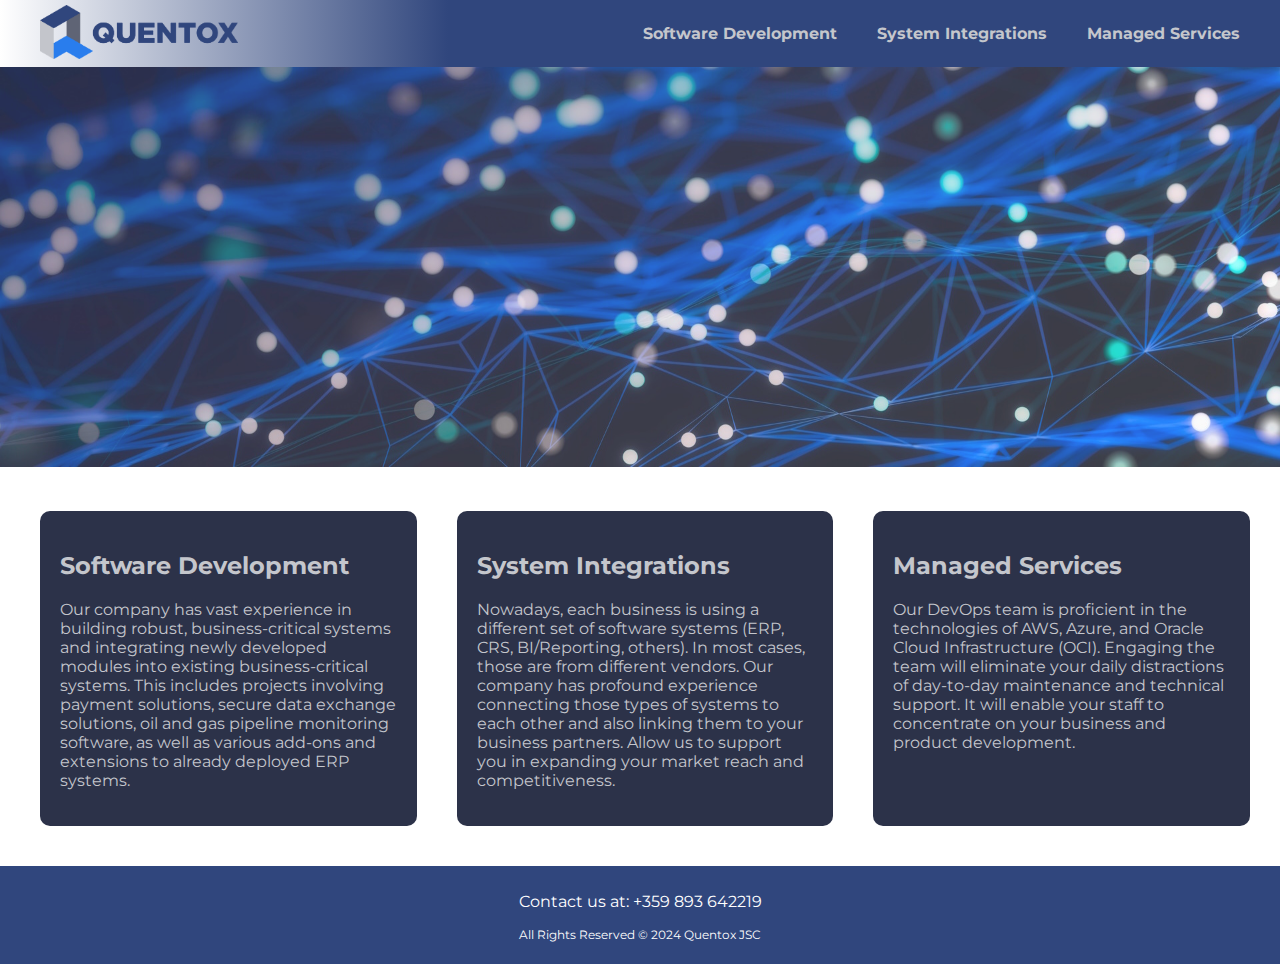
==== index.html @ aa4aa2b7 "Updated header" ====
<!DOCTYPE html>
<html lang="en">

<head>
    <meta charset="UTF-8">
    <meta name="viewport" content="width=device-width, initial-scale=1.0">
    <title>Quentox</title>
    <link rel="icon" href="favicon.png">
    <link href="https://fonts.googleapis.com/css2?family=Montserrat:wght@400;700&display=swap" rel="stylesheet">
    <script type="text/javascript">

        window.addEventListener("load", () => {
            let isMobile = window.innerWidth < 480;
            if (isMobile) {
                document.getElementById("content-panes").classList.add("content-panes-mobile");
                document.getElementById("software-development").classList.add("content-pane-mobile");
                document.getElementById("system-integrations").classList.add("content-pane-mobile");
                document.getElementById("managed-services").classList.add("content-pane-mobile");
                document.getElementById("navbar").classList.add("hide-navbar");
                document.getElementById("nav").classList.add("navbar-background-mobile");
                document.getElementById("logo").classList.add("navbar-mobile");
            } else {
                document.getElementById("nav").classList.add("navbar-background-dekstop");
                document.getElementById("content-panes").classList.add("content-panes-desktop");
                document.getElementById("logo").classList.add("navbar-desktop");
            }
        });

        function toggleFocus(element) {
            element.classList.toggle("focused");
            if (element.id != 'software-development') {
                document.getElementById('software-development').classList.remove("focused")
            }
            if (element.id != 'system-integrations') {
                document.getElementById('system-integrations').classList.remove("focused");
            }
            if (element.id != 'managed-services') {
                document.getElementById('managed-services').classList.remove("focused");
            }
        }

        function toggleSelection(element) {
            element.classList.toggle("link-selected");
            if (element.id != 'software-development-link') {
                document.getElementById('software-development-link').classList.remove("link-selected")
            }
            if (element.id != 'system-integrations-link') {
                document.getElementById('system-integrations-link').classList.remove("link-selected");
            }
            if (element.id != 'managed-services-link') {
                document.getElementById('managed-services-link').classList.remove("link-selected");
            }
        }

        function selectSection(sectionId) {
            toggleSelection(document.getElementById(sectionId + '-link'));
            var section = document.getElementById(sectionId);
            toggleFocus(section);

            if (section) {
                section.scrollIntoView({ behavior: "smooth" });
            }
        }
    </script>
    <style>
        .hide-navbar {
            display: none;
        }

        .navbar-mobile {
            text-align: center;
            width: 100%;
        }

        .navbar-desktop {
            padding-left: 40px;
        }

        body {
            margin: 0;
            font-family: 'Montserrat', sans-serif;
        }

        .navbar {
            position: fixed;
            width: 100%;
            height: 67px;
            top: 0;
            display: flex;
            justify-content: space-between;
            align-items: center;
            padding: 0;
            z-index: 1000;
        }

        .navbar-background-mobile {
            background-image: linear-gradient(to right, white, #30467D 260%);
        }

        .navbar-background-dekstop {
            background-image: linear-gradient(to right, white, #30467D 35%);
        }

        .logo img {
            height: 54px;
        }

        ul {
            list-style: none;
            display: flex;
            gap: 40px;
        }

        ul li {
            color: #C4C6CC;
            transition: color 0.3s ease;
        }

        ul li a {
            text-decoration: none;
            color: #C4C6CC;
            transition: color 0.3s ease;
            font-size: 16px;
            font-weight: bold;
            cursor: pointer;
        }

        ul li a:hover {
            color: #297DEE;
        }

        .link-selected {
            color: #297DEE;
        }

        .content-heading-image {
            display: flex;
            flex-direction: line;
            align-items: center;
            margin-top: 67px;
            opacity: 85%;
        }

        .content-panes-mobile {
            display: flex;
            flex-direction: column;
        }

        .content-panes-desktop {
            display: flex;
            flex-direction: line;
            align-items: stretch;
        }

        .content-pane {
            background-color: #2C3249;
            color: #C4C6CC;
            padding: 20px;
            border-radius: 10px;
            margin-bottom: 40px;
            margin-left: 40px;
            box-sizing: border-box;
            flex: 0 0 calc(33.33% - 50px);
        }

        .content-pane-mobile {
            margin-right: 40px;
        }

        .focused {
            box-shadow: 0 0 10px 5px #4d4d4d;
            transform: scale(1.1);
        }

        .section-image {
            width: 100%;
            margin-bottom: 40px;
        }

        .footer {
            background-color: #30467D;
            color: #C4C6CC;
            padding: 10px 0;
            bottom: 0;
            width: 100%;
            text-align: center;
        }

        .contact-info {
            font-size: 16px;
            color: #FFFFFF;
        }

        .contact-info a {
            color: #FFFFFF;
            text-decoration: none;
        }

        .rights-reserved {
            color: #FFFFFF;
            margin-top: 10px;
            font-size: 12px;
        }
    </style>
</head>

<body>

    <nav id="nav" class="navbar">
        <div id="logo" class="logo"><a href=""><img src="logo-quentox.png" /></a></div>
        <ul id="navbar">
            <li><a id="software-development-link" onclick="selectSection('software-development')">Software
                    Development</a></li>
            <li><a id="system-integrations-link" onclick="selectSection('system-integrations')">System Integrations</a>
            </li>
            <li style="padding-right: 40px;">
                <a id="managed-services-link" onclick="selectSection('managed-services')">Managed
                    Services</a>
            </li>
        </ul>
    </nav>

    <div class="content-heading-image">
        <section id="software" style="width: 100%;">
            <img src="heading-image.jpg" alt="Software Development Image" class="section-image">
        </section>
    </div>
    <div id="content-panes">

        <section id="software-development" class="content-pane">
            <h2>Software Development</h2>
            <p>Our company has vast experience in building robust, business-critical systems and integrating newly
                developed modules into existing business-critical systems. This includes projects involving payment
                solutions, secure data exchange solutions, oil and gas pipeline monitoring software, as well as various
                add-ons and extensions to already deployed ERP systems.</p>
        </section>

        <section id="system-integrations" class="content-pane">
            <h2>System Integrations</h2>
            <p>Nowadays, each business is using a different set of software systems (ERP, CRS, BI/Reporting, others). In
                most cases, those are from different vendors. Our company has profound experience connecting those types
                of systems to each other and also linking them to your business partners. Allow us to support you in
                expanding your market reach and competitiveness.</p>
        </section>

        <section id="managed-services" class="content-pane">
            <h2>Managed Services</h2>
            <p>Our DevOps team is proficient in the technologies of AWS, Azure, and Oracle Cloud Infrastructure (OCI).
                Engaging the team will eliminate your daily distractions of day-to-day maintenance and technical
                support. It will enable your staff to concentrate on your business and product development.</p>
        </section>

    </div>

    <footer>
        <div class="footer">
            <div class="contact-info">
                <p>Contact us at: +359 893 642219
                </p>
            </div>
            <div class="rights-reserved">
                <p>All Rights Reserved &copy; 2024 Quentox JSC</p>
            </div>
        </div>
    </footer>

</body>

</html>
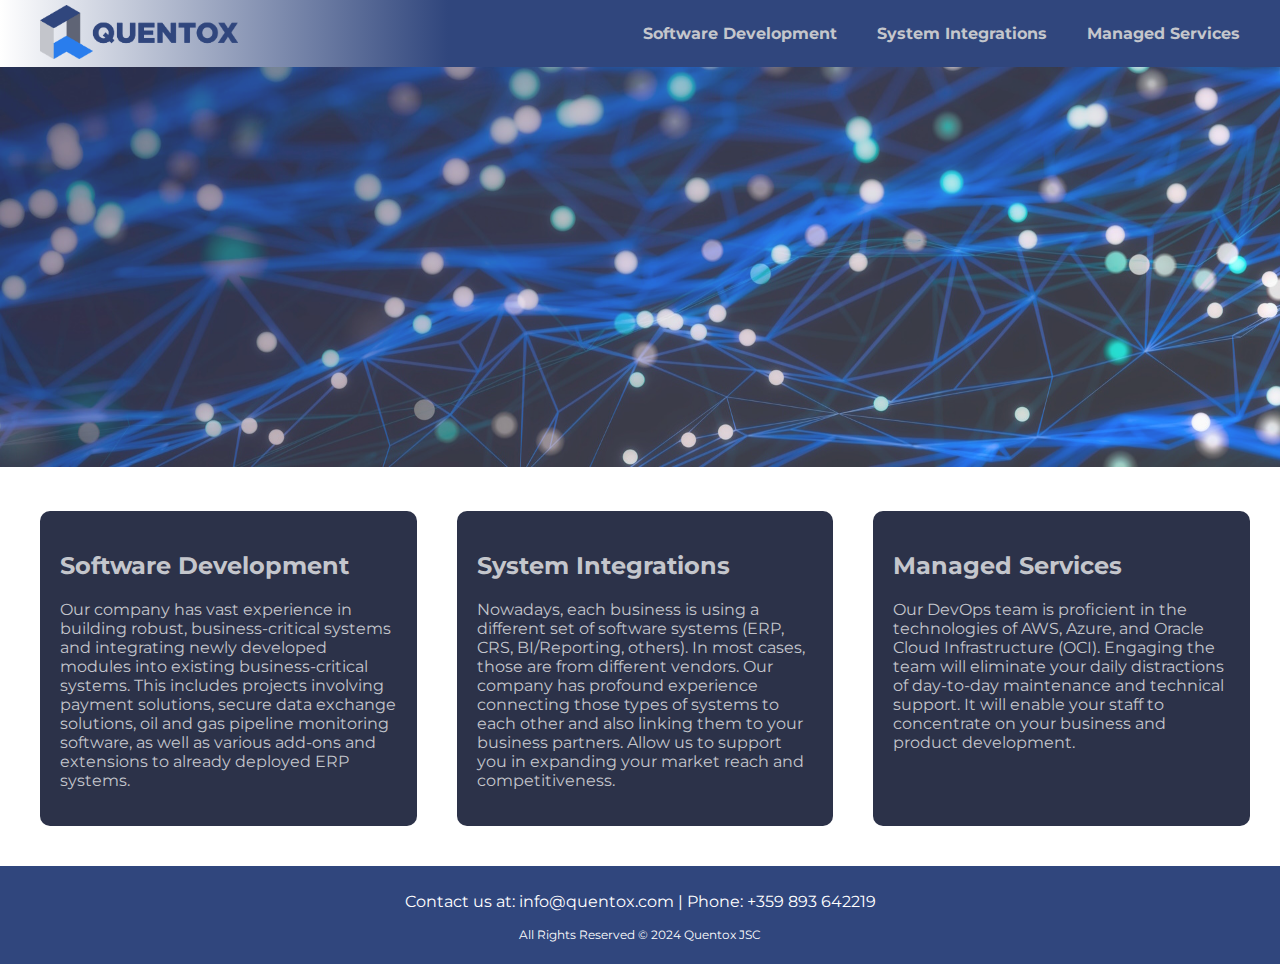
==== commit 696244ad: "Updated contact info." ====
--- a/index.html
+++ b/index.html
@@ -255,8 +255,7 @@
     <footer>
         <div class="footer">
             <div class="contact-info">
-                <p>Contact us at: +359 893 642219
-                </p>
+                <p>Contact us at: info@quentox.com | Phone: +359 893 642219</p>
             </div>
             <div class="rights-reserved">
                 <p>All Rights Reserved &copy; 2024 Quentox JSC</p>
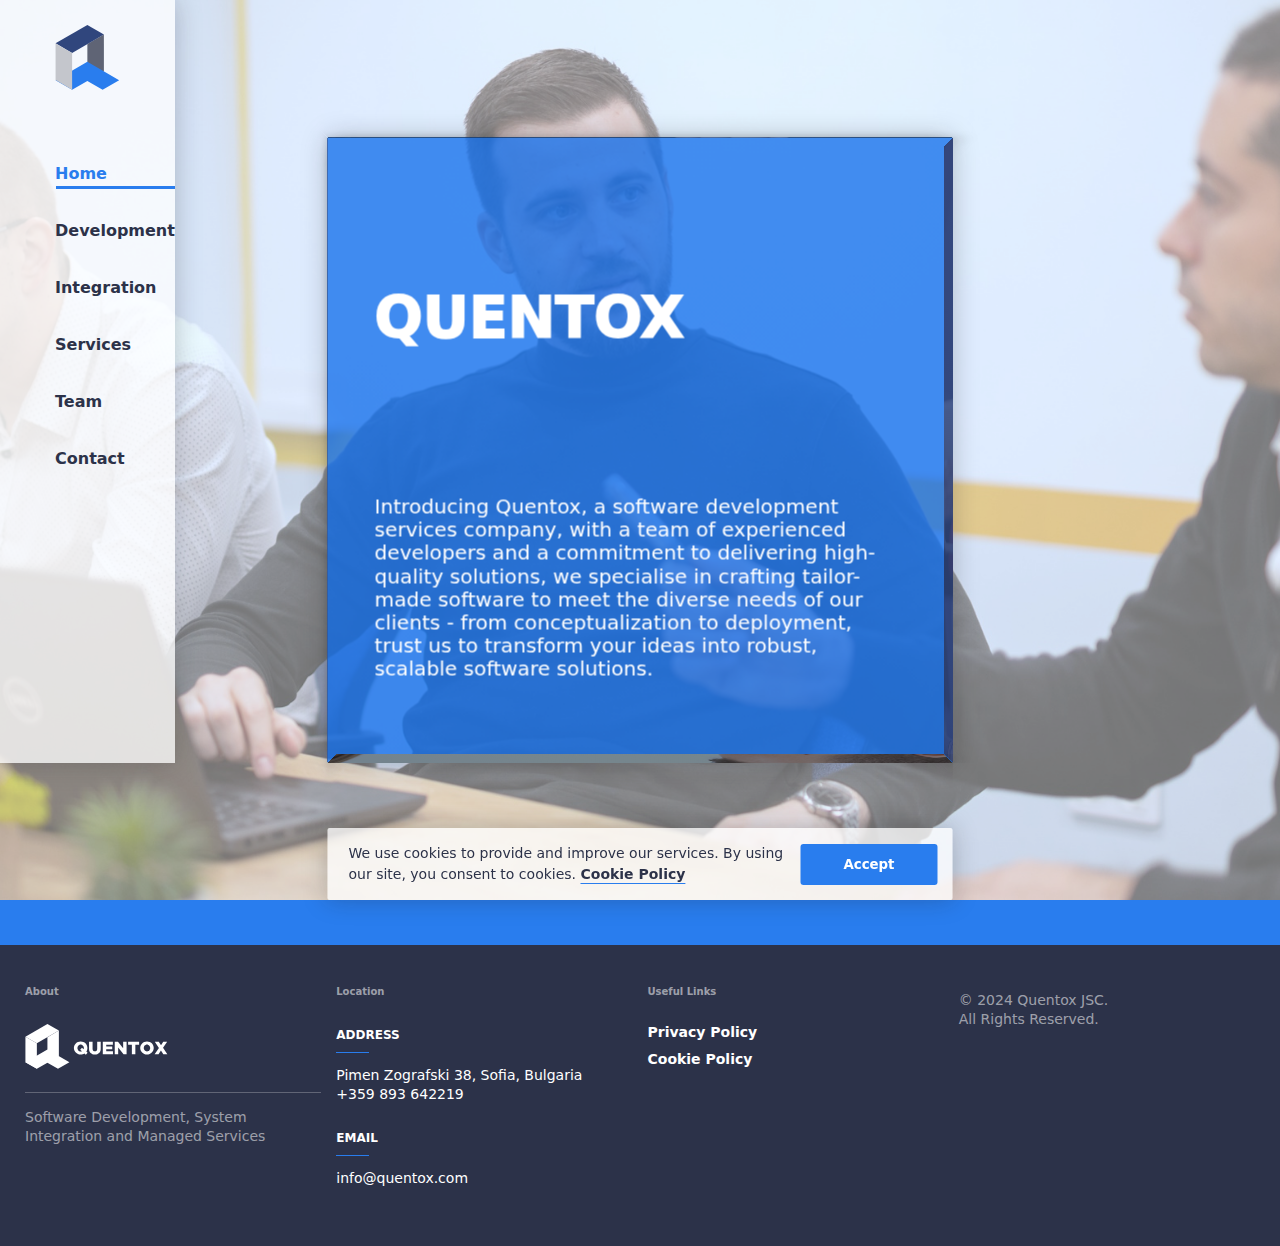
==== commit 3460bbad: "New version." ====
--- a/index.html
+++ b/index.html
@@ -2,267 +2,158 @@
 <html lang="en">
 
 <head>
-    <meta charset="UTF-8">
-    <meta name="viewport" content="width=device-width, initial-scale=1.0">
-    <title>Quentox</title>
-    <link rel="icon" href="favicon.png">
-    <link href="https://fonts.googleapis.com/css2?family=Montserrat:wght@400;700&display=swap" rel="stylesheet">
-    <script type="text/javascript">
-
-        window.addEventListener("load", () => {
-            let isMobile = window.innerWidth < 480;
-            if (isMobile) {
-                document.getElementById("content-panes").classList.add("content-panes-mobile");
-                document.getElementById("software-development").classList.add("content-pane-mobile");
-                document.getElementById("system-integrations").classList.add("content-pane-mobile");
-                document.getElementById("managed-services").classList.add("content-pane-mobile");
-                document.getElementById("navbar").classList.add("hide-navbar");
-                document.getElementById("nav").classList.add("navbar-background-mobile");
-                document.getElementById("logo").classList.add("navbar-mobile");
-            } else {
-                document.getElementById("nav").classList.add("navbar-background-dekstop");
-                document.getElementById("content-panes").classList.add("content-panes-desktop");
-                document.getElementById("logo").classList.add("navbar-desktop");
-            }
-        });
-
-        function toggleFocus(element) {
-            element.classList.toggle("focused");
-            if (element.id != 'software-development') {
-                document.getElementById('software-development').classList.remove("focused")
-            }
-            if (element.id != 'system-integrations') {
-                document.getElementById('system-integrations').classList.remove("focused");
-            }
-            if (element.id != 'managed-services') {
-                document.getElementById('managed-services').classList.remove("focused");
-            }
-        }
-
-        function toggleSelection(element) {
-            element.classList.toggle("link-selected");
-            if (element.id != 'software-development-link') {
-                document.getElementById('software-development-link').classList.remove("link-selected")
-            }
-            if (element.id != 'system-integrations-link') {
-                document.getElementById('system-integrations-link').classList.remove("link-selected");
-            }
-            if (element.id != 'managed-services-link') {
-                document.getElementById('managed-services-link').classList.remove("link-selected");
-            }
-        }
-
-        function selectSection(sectionId) {
-            toggleSelection(document.getElementById(sectionId + '-link'));
-            var section = document.getElementById(sectionId);
-            toggleFocus(section);
-
-            if (section) {
-                section.scrollIntoView({ behavior: "smooth" });
-            }
-        }
-    </script>
-    <style>
-        .hide-navbar {
-            display: none;
-        }
-
-        .navbar-mobile {
-            text-align: center;
-            width: 100%;
-        }
-
-        .navbar-desktop {
-            padding-left: 40px;
-        }
-
-        body {
-            margin: 0;
-            font-family: 'Montserrat', sans-serif;
-        }
-
-        .navbar {
-            position: fixed;
-            width: 100%;
-            height: 67px;
-            top: 0;
-            display: flex;
-            justify-content: space-between;
-            align-items: center;
-            padding: 0;
-            z-index: 1000;
-        }
-
-        .navbar-background-mobile {
-            background-image: linear-gradient(to right, white, #30467D 260%);
-        }
-
-        .navbar-background-dekstop {
-            background-image: linear-gradient(to right, white, #30467D 35%);
-        }
-
-        .logo img {
-            height: 54px;
-        }
-
-        ul {
-            list-style: none;
-            display: flex;
-            gap: 40px;
-        }
-
-        ul li {
-            color: #C4C6CC;
-            transition: color 0.3s ease;
-        }
-
-        ul li a {
-            text-decoration: none;
-            color: #C4C6CC;
-            transition: color 0.3s ease;
-            font-size: 16px;
-            font-weight: bold;
-            cursor: pointer;
-        }
-
-        ul li a:hover {
-            color: #297DEE;
-        }
-
-        .link-selected {
-            color: #297DEE;
-        }
-
-        .content-heading-image {
-            display: flex;
-            flex-direction: line;
-            align-items: center;
-            margin-top: 67px;
-            opacity: 85%;
-        }
-
-        .content-panes-mobile {
-            display: flex;
-            flex-direction: column;
-        }
-
-        .content-panes-desktop {
-            display: flex;
-            flex-direction: line;
-            align-items: stretch;
-        }
-
-        .content-pane {
-            background-color: #2C3249;
-            color: #C4C6CC;
-            padding: 20px;
-            border-radius: 10px;
-            margin-bottom: 40px;
-            margin-left: 40px;
-            box-sizing: border-box;
-            flex: 0 0 calc(33.33% - 50px);
-        }
-
-        .content-pane-mobile {
-            margin-right: 40px;
-        }
-
-        .focused {
-            box-shadow: 0 0 10px 5px #4d4d4d;
-            transform: scale(1.1);
-        }
-
-        .section-image {
-            width: 100%;
-            margin-bottom: 40px;
-        }
-
-        .footer {
-            background-color: #30467D;
-            color: #C4C6CC;
-            padding: 10px 0;
-            bottom: 0;
-            width: 100%;
-            text-align: center;
-        }
-
-        .contact-info {
-            font-size: 16px;
-            color: #FFFFFF;
-        }
-
-        .contact-info a {
-            color: #FFFFFF;
-            text-decoration: none;
-        }
-
-        .rights-reserved {
-            color: #FFFFFF;
-            margin-top: 10px;
-            font-size: 12px;
-        }
-    </style>
+    <meta charset="utf-8">
+    <title>Quentox - Software Development</title>
+    <meta name="description" content="Software Development, System Integration and Managed Services">
+    <meta name="viewport"
+        content="initial-scale=1, width=device-width, maximum-scale=5, minimum-scale=1, user-scalable=no">
+    <link rel="shortcut icon" type="image/x-icon" href="./favicon.png?">
+    <link rel="stylesheet" href="css/main.css">
+    <link rel="stylesheet" href="css/home.css">
+    <link rel="stylesheet" href="css/nav.css">
+    <link rel="stylesheet" href="css/footer.css">
 </head>
 
-<body>
-
-    <nav id="nav" class="navbar">
-        <div id="logo" class="logo"><a href=""><img src="logo-quentox.png" /></a></div>
-        <ul id="navbar">
-            <li><a id="software-development-link" onclick="selectSection('software-development')">Software
-                    Development</a></li>
-            <li><a id="system-integrations-link" onclick="selectSection('system-integrations')">System Integrations</a>
-            </li>
-            <li style="padding-right: 40px;">
-                <a id="managed-services-link" onclick="selectSection('managed-services')">Managed
-                    Services</a>
-            </li>
-        </ul>
-    </nav>
-
-    <div class="content-heading-image">
-        <section id="software" style="width: 100%;">
-            <img src="heading-image.jpg" alt="Software Development Image" class="section-image">
-        </section>
-    </div>
-    <div id="content-panes">
-
-        <section id="software-development" class="content-pane">
-            <h2>Software Development</h2>
-            <p>Our company has vast experience in building robust, business-critical systems and integrating newly
-                developed modules into existing business-critical systems. This includes projects involving payment
-                solutions, secure data exchange solutions, oil and gas pipeline monitoring software, as well as various
-                add-ons and extensions to already deployed ERP systems.</p>
-        </section>
-
-        <section id="system-integrations" class="content-pane">
-            <h2>System Integrations</h2>
-            <p>Nowadays, each business is using a different set of software systems (ERP, CRS, BI/Reporting, others). In
-                most cases, those are from different vendors. Our company has profound experience connecting those types
-                of systems to each other and also linking them to your business partners. Allow us to support you in
-                expanding your market reach and competitiveness.</p>
-        </section>
-
-        <section id="managed-services" class="content-pane">
-            <h2>Managed Services</h2>
-            <p>Our DevOps team is proficient in the technologies of AWS, Azure, and Oracle Cloud Infrastructure (OCI).
-                Engaging the team will eliminate your daily distractions of day-to-day maintenance and technical
-                support. It will enable your staff to concentrate on your business and product development.</p>
-        </section>
-
-    </div>
-
-    <footer>
-        <div class="footer">
-            <div class="contact-info">
-                <p>Contact us at: info@quentox.com | Phone: +359 893 642219</p>
-            </div>
-            <div class="rights-reserved">
-                <p>All Rights Reserved &copy; 2024 Quentox JSC</p>
+<body class="start">
+    <div class="pictures"></div>
+    <div class="home">
+        <div class="scene">
+            <div class="cube">
+                <div class="cube_face start">
+                    <h1>QUENTOX</h1>
+                    <p>Introducing Quentox, a software development services company, with a team of experienced
+                        developers and a commitment to delivering high-quality solutions, we specialise in crafting
+                        tailor-made software to meet the diverse needs of our clients - from conceptualization to
+                        deployment, trust us to transform your ideas into robust, scalable software solutions.</p>
+                </div>
+                <div class="cube_face sd">
+                    <h2>Software Development</h2>
+                    <p>Our company has vast experience building robust business-critical systems and also integrating
+                        newly developed modules into existing business-critical systems. That includes projects doing
+                        payment solutions, secure data exchange solutions, oil and gas pipeline monitoring software,
+                        various add-ons and extensions to already deployed ERP systems.</p>
+                </div>
+                <div class="cube_face si">
+                    <h2>System Integration</h2>
+                    <p>Nowadays each business is using different set of software systems (ERP, CRS, BI/Reporting,
+                        others). In most cases those are from different vendors. Our company has profound experience
+                        connecting those type of systems to each other and also connecting them to your business
+                        partners. Allow us to support you in expanding your market reach and competitiveness.</p>
+                </div>
+                <div class="cube_face ms">
+                    <h2>Managed Services</h2>
+                    <p>Our DevOps team is proficient with the technologies of AWS, Azure and Oracle Cloud Infrastructure
+                        (OCI). Engaging the team will remove your daily distractions of day-to-day maintenance and tech.
+                        support. It will allow your staff to focus on your business and product development.</p>
+                </div>
+                <div class="cube_face team">
+                    <h2>Our Team</h2>
+                    <p>Our elite team at Quentox comprises four seasoned professionals. Our team brings a wealth of
+                        expertise and
+                        experience to every project. Together, we collaborate seamlessly to deliver top-tier software
+                        solutions that exceed client expectations.</p>
+                </div>
+                <div class="cube_face contact">
+                    <h2>Contact Us</h2>
+                    <div>
+                        <p>Address: Pimen Zografski 38, Sofia, Bulgaria</p>
+                        <p>Phone: +359 893 642219</p>
+                        <p>Email: info@quentox.com</p>
+                    </div>
+                </div>
             </div>
         </div>
-    </footer>
-
+    </div>
+    <div class="nav-cube">
+        <a id="logo" href="#"><img src="images/logo.svg" width="65" height="65" alt="Logo" /></a>
+        <div class="questions">
+            <div id="link_01" class="question start">Home</div>
+            <div id="link_02" class="question sd">Development</div>
+            <div id="link_03" class="question si">Integration</div>
+            <div id="link_04" class="question ms">Services</div>
+            <div id="link_05" class="question team">Team</div>
+            <div id="link_06" class="question contact">Contact</div>
+        </div>
+        <div id="toggle">
+            <div id="nav-icon">
+                <span></span>
+                <span></span>
+                <span></span>
+                <span></span>
+            </div>
+        </div>
+    </div>
+    <div style="display: none;" class="nav">
+        <div class="menu">
+            <div class="social">
+                <a href="" target="_blank"><img src="images/social/facebook.svg" height="17" alt="Facebook" /></a>
+                <a href="" target="_blank"><img src="images/social/linkedin.svg" height="17" alt="LinkedIn" /></a>
+            </div>
+        </div>
+    </div>
+    <div class="footer">
+        <div class="container">
+            <div class="content">
+                <div class="main">
+                    <h5><b>About</b></h5>
+                    <a href="#"><img src="images/logo_bw.svg" width="143" height="45" alt="Logo" /></a>
+                    <hr />
+                    <p class="fade">Software Development, System Integration and Managed Services</p>
+                </div>
+                <div class="locations">
+                    <h5><b>Location</b></h5>
+                    <h6>Address</h6>
+                    <p>Pimen Zografski 38, Sofia, Bulgaria<br />+359 893 642219</p>
+                    <h6>Email</h6>
+                    <p>info@quentox.com</p>
+                </div>
+                <div>
+                    <h5><b>Useful Links</b></h5>
+                    <a href="legal/privacy.html" target="_blank">Privacy Policy</a>
+                    <a href="legal/cookies.html" target="_blank">Cookie Policy</a>
+                </div>
+                <div class="social">
+                    <!-- <a href="" target="_blank"><img src="images/social/facebook.svg" height="21" alt="Facebook" /></a>
+                <a href="" target="_blank"><img src="images/social/linkedin.svg" height="23" alt="LinkedIn" /></a>
+                <hr /> -->
+                    <p class="fade">&copy; 2024 Quentox JSC.<br />All Rights Reserved.</p>
+                </div>
+            </div>
+        </div>
+    </div>
+    <div id="cookieModal">
+        <p>We use cookies to provide and improve our services. By using our site, you consent to cookies. <a
+                href="legal/cookies.html" target="_blank">Cookie Policy</a></p>
+        <button id="cookieClose">Accept</button>
+    </div>
+    <script>
+        function clearBody() { document.body.removeAttribute("class"); }
+        document.querySelector(".question.start").addEventListener('click', function () {
+            clearBody();
+            document.body.classList.add('start');
+        }, false);
+        document.querySelector(".question.sd").addEventListener('click', function () {
+            clearBody();
+            document.body.classList.add('sd');
+        }, false);
+        document.querySelector(".question.si").addEventListener('click', function () {
+            clearBody();
+            document.body.classList.add('si');
+        }, false);
+        document.querySelector(".question.ms").addEventListener('click', function () {
+            clearBody();
+            document.body.classList.add('ms');
+        }, false);
+        document.querySelector(".question.team").addEventListener('click', function () {
+            clearBody();
+            document.body.classList.add('team');
+        }, false);
+        document.querySelector(".question.contact").addEventListener('click', function () {
+            clearBody();
+            document.body.classList.add('contact');
+        }, false);
+    </script>
+    <script src="js/custom.js"></script>
 </body>
 
 </html>--- a/css/main.css
+++ b/css/main.css
@@ -0,0 +1,163 @@
+:root {
+    --light-bg: #ffffff;
+    --dark-bg: #DDDDDD;
+    --main-color: #2C3249; /* 29,29,29 */
+    --blue-color: #30467D; /* 191,210,215 */
+    --red-color: #297DEE; /* 228,29,47 */
+    --purple-color: #30467D; /* 108,46,111 */
+    --footer-color: #2C3249;
+
+    --font: system-ui, -apple-system, BlinkMacSystemFont, 'Segoe UI', Roboto, Oxygen, Ubuntu, Cantarell, 'Open Sans', 'Helvetica Neue', sans-serif;
+    --app-width: calc(100% - 50px);
+    --app-max-width: 1355px;
+
+    --center-it: 0 auto;
+    --gradient: linear-gradient(82.97deg, #297DEE 14.04%, #297DEE 88.56%);
+    --shadow: 0 0 25px rgba(29, 29, 29, .25);
+
+    --cube-size: calc(100vh - 275px);
+    --cube-size-half: calc(var(--cube-size) / 2);
+    --cube-size-double: calc(var(--cube-size) * 2);
+}
+input:-webkit-autofill,
+input:-webkit-autofill:hover, 
+input:-webkit-autofill:focus {
+    box-shadow: 0 0 0px 1000px #ffffff inset !important;
+    -webkit-box-shadow: 0 0 0px 1000px #ffffff inset !important;
+    transition: background-color 5000s ease-in-out 0s;
+    filter: none;
+}
+* {
+    box-sizing: border-box;
+    margin: 0;
+    padding: 0;
+    position: relative;
+    outline: none;
+    border: none;
+}
+html, body {
+    width: 100%;
+    height: 100%;
+    -webkit-tap-highlight-color: transparent;
+    -webkit-touch-callout: none;
+}
+body {
+    font-family: var(--font);
+    color: var(--main-color);
+    background: var(--light-bg);
+    overflow-x: hidden;
+}
+a {
+    color: var(--main-color);
+    font-weight: 600;
+    text-underline-position: under;
+    text-decoration-color: var(--red-color);
+}
+button, input[type=submit] {
+    font-family: var(--font);
+    padding: 13px 43px;
+    background: var(--gradient);
+    color: white;
+    cursor: pointer;
+    font-weight: bold;
+    border-radius: 3px;
+}
+h1 {
+    font-size: 7.5vw;
+    line-height: 8vw;
+    font-weight: 900;
+    color: white;
+}
+    h1 b {
+        color: var(--red-color);
+        font-weight: 900;
+    }
+h2 {
+    font-size: 39px;
+    line-height: 41px;
+    font-weight: 900;
+    text-align: center;
+}
+h3 {
+    font-size: 19px;
+    line-height: 25px;
+    font-weight: normal;
+}
+h4 {
+    font-size: 17px;
+    line-height: 21px;
+    font-weight: bold;
+}
+h5 {
+    font-size: 10px;
+    color: rgba(255, 255, 255, .55);
+    line-height: 23px;
+    margin-bottom: 21px;
+}
+h6 {
+    font-size: 12px;
+    line-height: 23px;
+    text-transform: uppercase;
+}
+p {
+    font-size: 14px;
+    line-height: 21px;
+    margin-top: 11px;
+}
+ol, ul {
+    list-style-position: inside;
+    margin-bottom: 7px;
+}
+li {
+    font-size: 14px;
+    line-height: 21px;
+    margin-top: 21px;
+}
+hr {
+    height: 1px;
+    background: rgba(255, 255, 255, .25);
+    margin: 19px 0 15px 0;
+}
+.container {
+    width: var(--app-width);
+    max-width: var(--app-max-width);
+    height: 100%;
+    margin: var(--center-it);
+}
+.content {
+    padding: 75px 0 45px 0;
+    display: grid;
+    gap: 15px;
+}
+#cookieModal {
+    display: grid;
+    grid-template-columns: 1fr auto;
+    gap: 15px;
+    align-items: center;
+    bottom: 0;
+    background: rgba(255,255,255,.75);
+    position: fixed;
+    left: 50%;
+    transform: translate(-50%);
+    z-index: 9999999;
+    border-radius: 2px;
+    padding: 15px;
+    padding-left: 21px;
+    box-shadow: var(--shadow);
+    width: var(--app-width);
+    max-width: var(--cube-size);
+}
+    #cookieModal p {
+        margin: 0;
+        font-weight: 400;
+    }
+@media screen and (max-width: 100vh) {
+    :root {
+        --cube-size: calc(100vw - 50px);
+    }
+}
+@media only screen and (max-width: 625px) {
+    #cookieModal {
+        grid-template-columns: 1fr;
+    }
+}--- a/css/home.css
+++ b/css/home.css
@@ -0,0 +1,325 @@
+.pictures {
+    position: absolute;
+    width: 100%;
+    height: 100vh;
+    background-size: auto 100vh;
+    background-position: center;
+    background-repeat: no-repeat;
+    opacity: .55;
+    transition: 500ms;
+}
+
+body.start .pictures {
+    background-image: url(../images/home.jpg);
+    background-position: center;
+    background-repeat: no-repeat;
+    background-size: cover;
+}
+
+body.sd .pictures {
+    background-image: url(../images/development.jpg);
+    background-position: center;
+    background-repeat: no-repeat;
+    background-size: cover;
+}
+
+body.si .pictures {
+    background-image: url(../images/integration.jpg);
+    background-position: center;
+    background-repeat: no-repeat;
+    background-size: cover;
+}
+
+body.ms .pictures {
+    background-image: url(../images/services.jpg);
+    background-position: center;
+    background-repeat: no-repeat;
+    background-size: cover;
+}
+
+body.team .pictures {
+    background-image: url(../images/team.jpg);
+    background-position: center;
+    background-repeat: no-repeat;
+    background-size: cover;
+}
+
+body.contact .pictures {
+    background-image: url(../images/contact.jpg);
+    background-position: center;
+    background-repeat: no-repeat;
+    background-size: cover;
+}
+
+.home {
+    width: 100%;
+    height: 100vh;
+}
+
+.scene {
+    width: var(--cube-size);
+    height: var(--cube-size);
+    perspective: var(--cube-size-double);
+    position: absolute;
+    top: 50%;
+    left: 50%;
+    transform: translate(-50%, -50%);
+}
+
+.cube {
+    width: var(--cube-size);
+    height: var(--cube-size);
+    position: relative;
+    transform-style: preserve-3d;
+    transform: translateZ(calc(var(--cube-size-half) * -1));
+    transition: transform 750ms;
+}
+
+body.start .cube {
+    transform: translateZ(calc(var(--cube-size-half)*-1)) rotateY(0deg);
+}
+
+body.sd .cube {
+    transform: translateZ(calc(var(--cube-size-half)*-1)) rotateY(-90.1deg);
+}
+
+body.si .cube {
+    transform: translateZ(calc(var(--cube-size-half)*-1)) rotateY(-180deg);
+}
+
+body.ms .cube {
+    transform: translateZ(calc(var(--cube-size-half)*-1)) rotateY(90.1deg);
+}
+
+body.team .cube {
+    transform: translateZ(calc(var(--cube-size-half)*-1)) rotateX(-90.1deg);
+}
+
+body.contact .cube {
+    transform: translateZ(calc(var(--cube-size-half)*-1)) rotateX(90.1deg);
+}
+
+.cube_face {
+    position: absolute;
+    width: var(--cube-size);
+    height: var(--cube-size);
+    color: white;
+    padding: 47px;
+    display: grid;
+    grid-template-rows: 1fr 1fr;
+    align-items: center;
+    box-shadow: var(--shadow);
+}
+
+.cube_face h1 {
+    font-weight: 1000;
+    font-size: calc(var(--cube-size) / 11);
+    line-height: calc(var(--cube-size) / 10);
+    text-align: left;
+}
+
+.cube_face h2 {
+    font-weight: 1000;
+    font-size: calc(var(--cube-size) / 11);
+    line-height: calc(var(--cube-size) / 10);
+    text-align: left;
+}
+
+.cube_face p {
+    font-size: calc(var(--cube-size) / 31);
+    line-height: calc(var(--cube-size) / 27);
+    font-weight: 300;
+}
+
+.cube_face.start {
+    background: linear-gradient(rgba(41, 125, 238, .85) 100%, rgba(41, 125, 238, .85) 100%), url(../images/home.jpg);
+    background-size: auto 100vh;
+    background-position: center;
+    background-repeat: no-repeat;
+    transform: rotateY(0deg) translateZ(var(--cube-size-half));
+}
+
+.cube_face.sd {
+    background: linear-gradient(rgba(48, 70, 125, .85) 100%, rgba(48, 70, 125, .85) 100%), url(../images/development.jpg);
+    background-size: auto 100vh;
+    background-position: center;
+    background-repeat: no-repeat;
+    transform: rotateY(90.1deg) translateZ(var(--cube-size-half));
+}
+
+.cube_face.si {
+    background: linear-gradient(rgba(41, 125, 238, .85) 100%, rgba(41, 125, 238, .85) 100%), url(../images/integration.jpg);
+    background-size: auto 100vh;
+    background-position: center;
+    background-repeat: no-repeat;
+    transform: rotateY(180deg) translateZ(var(--cube-size-half));
+}
+
+.cube_face.ms {
+    background: linear-gradient(rgba(48, 70, 125, .85) 100%, rgba(48, 70, 125, .85) 100%), url(../images/services.jpg);
+    background-size: auto 100vh;
+    background-position: center;
+    background-repeat: no-repeat;
+    transform: rotateY(-90.1deg) translateZ(var(--cube-size-half));
+}
+
+.cube_face.team {
+    background: linear-gradient(rgba(29, 29, 29, .50) 100%, rgba(29, 29, 29, .50) 100%), url(../images/team.jpg);
+    background-size: auto 100vh;
+    background-position: center;
+    background-repeat: no-repeat;
+    transform: rotateX(90.1deg) translateZ(var(--cube-size-half));
+}
+
+.cube_face.contact {
+    background: linear-gradient(rgba(29, 29, 29, .50) 100%, rgba(29, 29, 29, .50) 100%), url(../images/contact.jpg);
+    background-size: auto 100vh;
+    background-position: center;
+    background-repeat: no-repeat;
+    transform: rotateX(-90.1deg) translateZ(var(--cube-size-half));
+}
+
+.nav-cube {
+    position: absolute;
+    top: 0;
+    left: 0;
+    width: 175px;
+    height: calc(100vh - ((100vh - var(--cube-size)) / 2));
+    background: rgba(255, 255, 255, .75);
+    box-shadow: var(--shadow);
+    display: grid;
+    grid-template-rows: 145px 1fr auto;
+}
+
+.nav-cube a {
+    justify-self: center;
+    align-self: start;
+    margin-top: 25px;
+}
+
+.nav-cube .openings {
+    font-size: 13px;
+    text-align: center;
+}
+
+.nav-cube .openings a {
+    text-decoration: none;
+    font-weight: bold;
+    line-height: 70px;
+}
+
+.questions .question {
+    font-size: 16px;
+    line-height: 57px;
+    font-weight: 600;
+    padding-left: 55px;
+    cursor: pointer;
+    transition: 250ms;
+}
+
+.questions .question::before {
+    content: "";
+    position: absolute;
+    bottom: 13px;
+    right: 0;
+    height: 3px;
+    width: 119px;
+    background: transparent;
+    transition: 500ms;
+}
+
+.questions .question:hover {
+    color: var(--purple-color);
+}
+
+.questions .question:hover::before {
+    background: var(--purple-color);
+}
+
+body.start .questions .question.start,
+body.sd .questions .question.sd,
+body.si .questions .question.si,
+body.ms .questions .question.ms,
+body.team .questions .question.team,
+body.contact .questions .question.contact {
+    color: var(--red-color);
+}
+
+body.start .questions .question.start::before,
+body.sd .questions .question.sd::before,
+body.si .questions .question.si::before,
+body.ms .questions .question.ms::before,
+body.team .questions .question.team::before,
+body.contact .questions .question.contact::before {
+    background: var(--red-color);
+}
+
+.nav {
+    position: absolute;
+    top: calc(100vh - ((100vh - var(--cube-size)) / 2));
+    right: 0;
+    height: calc((100vh - var(--cube-size) - ((100vh - var(--cube-size)) / 2)) / 2);
+    width: calc(100% - var(--cube-size) - (100% - var(--cube-size)) / 2);
+    background: rgba(255, 255, 255, .75);
+    box-shadow: var(--shadow);
+}
+
+@media screen and (max-width: 100vh) {
+    .cube {
+        transition-delay: 350ms;
+    }
+
+    .nav-cube {
+        height: 115px;
+        width: 100%;
+        grid-template-rows: 1fr;
+        grid-template-columns: 115px 1fr;
+    }
+}
+
+@media only screen and (max-width: 500px) {
+    .cube_face {
+        padding: 20px;
+    }
+
+    .cube_face p {
+        font-size: 14px;
+        line-height: 17px;
+    }
+
+    .nav-cube {
+        height: 85px;
+        grid-template-columns: 85px 1fr;
+    }
+
+    .nav-cube a {
+        margin-top: 15px;
+    }
+
+    .nav-cube img {
+        width: 45px;
+        height: 45px;
+    }
+}
+
+@media only screen and (max-width: 350px) {
+    .cube_face {
+        padding: 20px;
+    }
+
+    .cube_face p {
+        font-size: 10px;
+        line-height: 12px;
+    }
+
+    .cube_face h1,
+    .cube_face h2,
+    .cube_face h2.big {
+        font-size: 19px;
+        line-height: 19px;
+    }
+
+    .nav-cube {
+        grid-template-columns: 75px 1fr;
+    }
+}--- a/css/nav.css
+++ b/css/nav.css
@@ -0,0 +1,115 @@
+.nav {
+    top: 0;
+    width: unset;
+    display: flex;
+    align-items: center;
+    padding: 0 35px;
+    justify-content: end;
+    z-index: 99;
+}
+    .nav .menu {
+        display: flex;
+        gap: 27px;
+        font-size: 15px;
+    }
+    .nav .menu a {
+        font-weight: bold;
+        text-decoration: none;
+    }
+    .nav .menu a:hover,
+    .nav .menu .active {
+        color: var(--red-color);
+    }
+    .nav .social {
+        display: flex;
+        gap: 9px;
+        justify-content: center;
+    }
+/* animated menu icon */
+#toggle {
+    cursor: pointer;
+    display: none;
+    z-index: 998;
+    position: absolute;
+    right: 25px;
+    top: 50%;
+    transform: translateY(-50%);
+}
+#nav-icon {
+    width: 24px;
+    height: 16px;
+    position: relative;
+    -webkit-transform: rotate(0deg);
+    -moz-transform: rotate(0deg);
+    -o-transform: rotate(0deg);
+    transform: rotate(0deg);
+    cursor: pointer;
+}
+#nav-icon span {
+    display: block;
+    position: absolute;
+    height: 3px;
+    width: 100%;
+    background: var(--main-color);
+    border-radius: 2px;
+    opacity: 1;
+    left: 0;
+    -webkit-transform: rotate(0deg);
+    -moz-transform: rotate(0deg);
+    -o-transform: rotate(0deg);
+    transform: rotate(0deg);
+    transition: 350ms;
+}
+#nav-icon span:nth-child(1) { top: 0px; }
+#nav-icon span:nth-child(2),#nav-icon span:nth-child(3) { top: 6px; }
+#nav-icon span:nth-child(4) { top: 12px; }
+#nav-icon.open span:nth-child(1) { top: 18px; width: 0%; left: 50%; }
+#nav-icon.open span:nth-child(2) {
+    -webkit-transform: rotate(45deg);
+    -moz-transform: rotate(45deg);
+    -o-transform: rotate(45deg);
+    transform: rotate(45deg);
+}
+#nav-icon.open span:nth-child(3) {
+    -webkit-transform: rotate(-45deg);
+    -moz-transform: rotate(-45deg);
+    -o-transform: rotate(-45deg);
+    transform: rotate(-45deg);
+}
+#nav-icon.open span:nth-child(4) { top: 18px; width: 0%; left: 50%; }
+#nav-icon.open span {
+    background: var(--main-color);
+}
+@media screen and (max-width: 100vh) {
+    #toggle {
+        display: block;
+    }
+    .nav {
+        display: none;
+    }
+    .questions {
+        position: absolute;
+        width: 100vw;
+        height: 100vh;
+        background: white;
+        top: -100vh;
+        transition: 250ms;
+        visibility: hidden;
+        justify-content: center;
+    }
+    .questions.show {
+        top: 0;
+        visibility: visible;
+        padding: 5rem 0;
+        transition: 350ms;
+    }
+    .questions.show .question {
+        padding-left: 0;
+        text-align: center;
+        font-size: 2rem;
+        line-height: 5rem;
+    }
+    .questions.show .question::before {
+        content: none;
+    }
+}--- a/css/footer.css
+++ b/css/footer.css
@@ -0,0 +1,54 @@
+.footer {
+    background: var(--footer-color);
+    border-top: 45px solid var(--red-color);
+    color: white;
+}
+    .footer .content {
+        grid-template-columns: repeat(4, 1fr);
+        align-items: flex-start;
+        padding: 35px 0 35px 0;
+    }
+    .footer img {
+        filter: saturate(1) brightness(0) invert(1);
+    }
+    .footer p {
+        font-size: 14px;
+        line-height: 19px;
+    }
+    .footer p.fade {
+        color: rgba(255, 255, 255, .55);
+    }
+    .footer a:not(.social a):not(.main a) {
+        color: white;
+        font-size: 14px;
+        font-weight: 600;
+        float: left;
+        clear: both;
+        padding-bottom: 11px;
+        text-decoration-color: transparent;
+    }
+    .footer .locations p {
+        margin: 19px 0 23px 0;
+    }
+    .footer h6::before {
+        content: "";
+        position: absolute;
+        background: var(--red-color);
+        width: 33px;
+        height: 1px;
+        left: 0;
+        bottom: -6px;
+    }
+@media only screen and (max-width: 900px) {
+    .footer .content {
+        grid-template-columns: repeat(2, 1fr);
+    }
+}
+@media only screen and (max-width: 500px) {
+    .footer .content {
+        grid-template-columns: 1fr;
+    }
+    .footer h5 {
+        margin-bottom: 11px;
+    }
+}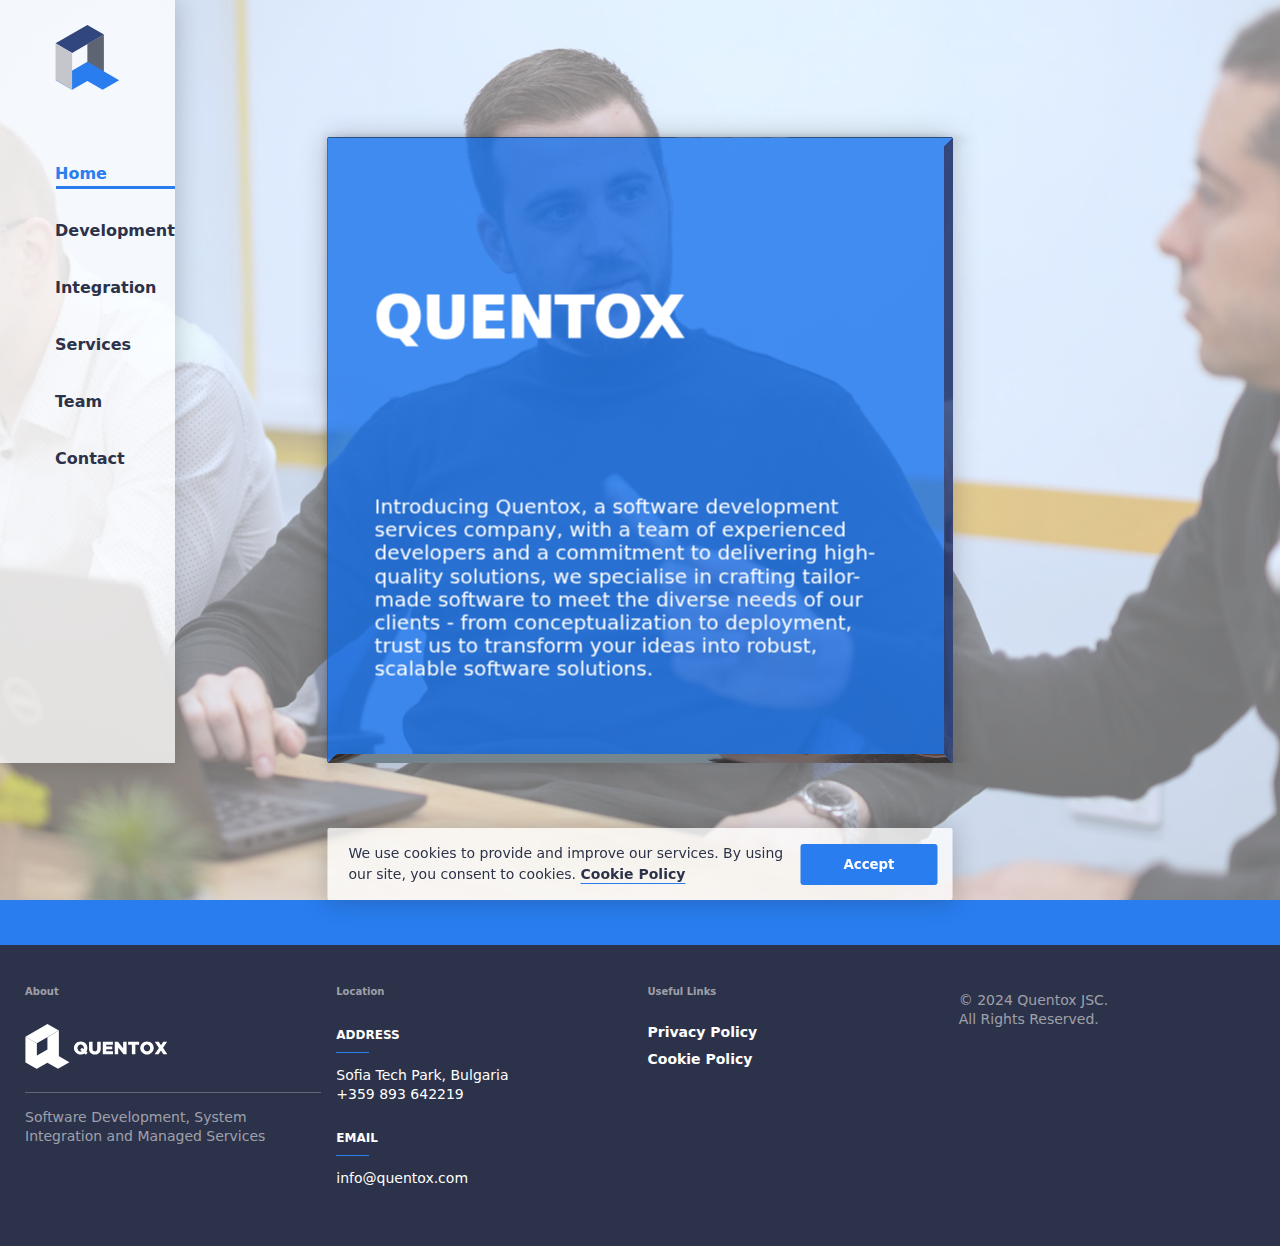
==== commit 871f210c: "Updated address." ====
--- a/index.html
+++ b/index.html
@@ -56,7 +56,7 @@
                 <div class="cube_face contact">
                     <h2>Contact Us</h2>
                     <div>
-                        <p>Address: Pimen Zografski 38, Sofia, Bulgaria</p>
+                        <p>Address: Sofia Tech Park, Bulgaria</p>
                         <p>Phone: +359 893 642219</p>
                         <p>Email: info@quentox.com</p>
                     </div>
@@ -65,7 +65,7 @@
         </div>
     </div>
     <div class="nav-cube">
-        <a id="logo" href="#"><img src="images/logo.svg" width="65" height="65" alt="Logo" /></a>
+        <a id="logo"><img src="images/logo.svg" width="65" height="65" alt="Logo" /></a>
         <div class="questions">
             <div id="link_01" class="question start">Home</div>
             <div id="link_02" class="question sd">Development</div>
@@ -103,7 +103,7 @@
                 <div class="locations">
                     <h5><b>Location</b></h5>
                     <h6>Address</h6>
-                    <p>Pimen Zografski 38, Sofia, Bulgaria<br />+359 893 642219</p>
+                    <p>Sofia Tech Park, Bulgaria<br />+359 893 642219</p>
                     <h6>Email</h6>
                     <p>info@quentox.com</p>
                 </div>
@@ -126,33 +126,6 @@
                 href="legal/cookies.html" target="_blank">Cookie Policy</a></p>
         <button id="cookieClose">Accept</button>
     </div>
-    <script>
-        function clearBody() { document.body.removeAttribute("class"); }
-        document.querySelector(".question.start").addEventListener('click', function () {
-            clearBody();
-            document.body.classList.add('start');
-        }, false);
-        document.querySelector(".question.sd").addEventListener('click', function () {
-            clearBody();
-            document.body.classList.add('sd');
-        }, false);
-        document.querySelector(".question.si").addEventListener('click', function () {
-            clearBody();
-            document.body.classList.add('si');
-        }, false);
-        document.querySelector(".question.ms").addEventListener('click', function () {
-            clearBody();
-            document.body.classList.add('ms');
-        }, false);
-        document.querySelector(".question.team").addEventListener('click', function () {
-            clearBody();
-            document.body.classList.add('team');
-        }, false);
-        document.querySelector(".question.contact").addEventListener('click', function () {
-            clearBody();
-            document.body.classList.add('contact');
-        }, false);
-    </script>
     <script src="js/custom.js"></script>
 </body>
 
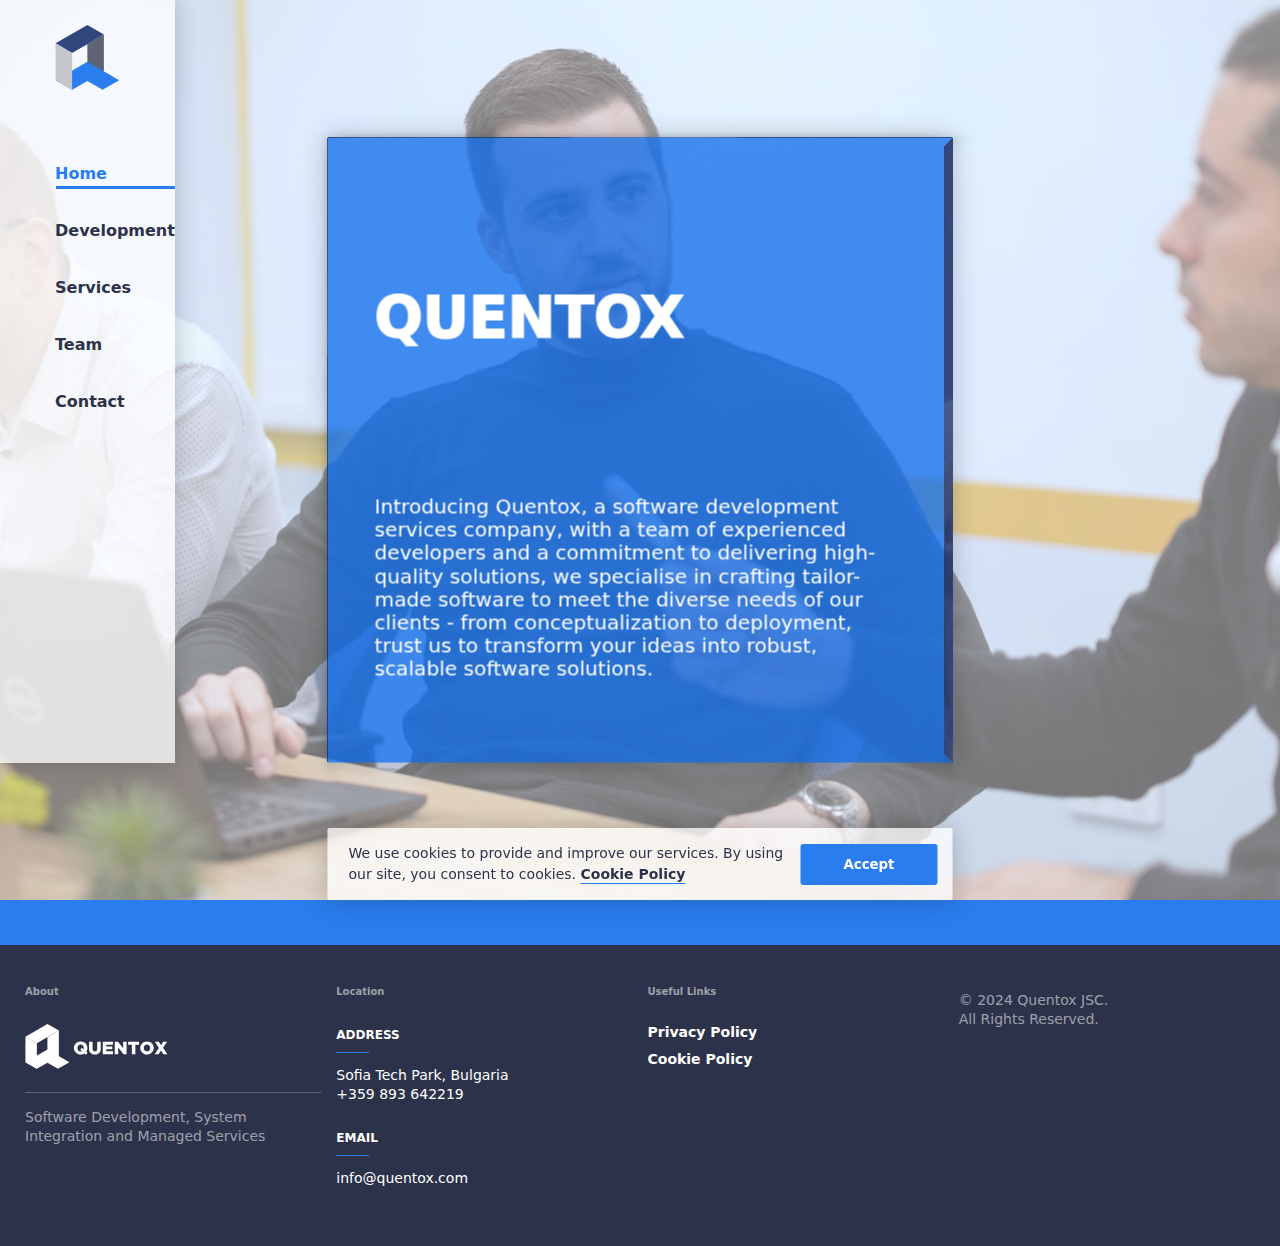
==== commit 9505fbf4: "remove integration tab" ====
--- a/index.html
+++ b/index.html
@@ -33,13 +33,6 @@
                         payment solutions, secure data exchange solutions, oil and gas pipeline monitoring software,
                         various add-ons and extensions to already deployed ERP systems.</p>
                 </div>
-                <div class="cube_face si">
-                    <h2>System Integration</h2>
-                    <p>Nowadays each business is using different set of software systems (ERP, CRS, BI/Reporting,
-                        others). In most cases those are from different vendors. Our company has profound experience
-                        connecting those type of systems to each other and also connecting them to your business
-                        partners. Allow us to support you in expanding your market reach and competitiveness.</p>
-                </div>
                 <div class="cube_face ms">
                     <h2>Managed Services</h2>
                     <p>Our DevOps team is proficient with the technologies of AWS, Azure and Oracle Cloud Infrastructure
@@ -69,10 +62,9 @@
         <div class="questions">
             <div id="link_01" class="question start">Home</div>
             <div id="link_02" class="question sd">Development</div>
-            <div id="link_03" class="question si">Integration</div>
-            <div id="link_04" class="question ms">Services</div>
-            <div id="link_05" class="question team">Team</div>
-            <div id="link_06" class="question contact">Contact</div>
+            <div id="link_03" class="question ms">Services</div>
+            <div id="link_04" class="question team">Team</div>
+            <div id="link_05" class="question contact">Contact</div>
         </div>
         <div id="toggle">
             <div id="nav-icon">
--- a/css/home.css
+++ b/css/home.css
@@ -83,20 +83,16 @@
     transform: translateZ(calc(var(--cube-size-half)*-1)) rotateY(-90.1deg);
 }
 
-body.si .cube {
+body.ms .cube {
     transform: translateZ(calc(var(--cube-size-half)*-1)) rotateY(-180deg);
 }
 
-body.ms .cube {
+body.team .cube {
     transform: translateZ(calc(var(--cube-size-half)*-1)) rotateY(90.1deg);
 }
 
-body.team .cube {
+body.contact .cube {
     transform: translateZ(calc(var(--cube-size-half)*-1)) rotateX(-90.1deg);
-}
-
-body.contact .cube {
-    transform: translateZ(calc(var(--cube-size-half)*-1)) rotateX(90.1deg);
 }
 
 .cube_face {
@@ -147,20 +143,12 @@
     transform: rotateY(90.1deg) translateZ(var(--cube-size-half));
 }
 
-.cube_face.si {
-    background: linear-gradient(rgba(41, 125, 238, .85) 100%, rgba(41, 125, 238, .85) 100%), url(../images/integration.jpg);
-    background-size: auto 100vh;
-    background-position: center;
-    background-repeat: no-repeat;
-    transform: rotateY(180deg) translateZ(var(--cube-size-half));
-}
-
 .cube_face.ms {
     background: linear-gradient(rgba(48, 70, 125, .85) 100%, rgba(48, 70, 125, .85) 100%), url(../images/services.jpg);
     background-size: auto 100vh;
     background-position: center;
     background-repeat: no-repeat;
-    transform: rotateY(-90.1deg) translateZ(var(--cube-size-half));
+    transform: rotateY(180deg) translateZ(var(--cube-size-half));
 }
 
 .cube_face.team {
@@ -168,7 +156,7 @@
     background-size: auto 100vh;
     background-position: center;
     background-repeat: no-repeat;
-    transform: rotateX(90.1deg) translateZ(var(--cube-size-half));
+    transform: rotateY(-90.1deg) translateZ(var(--cube-size-half));
 }
 
 .cube_face.contact {
@@ -176,7 +164,7 @@
     background-size: auto 100vh;
     background-position: center;
     background-repeat: no-repeat;
-    transform: rotateX(-90.1deg) translateZ(var(--cube-size-half));
+    transform: rotateX(90.1deg) translateZ(var(--cube-size-half));
 }
 
 .nav-cube {
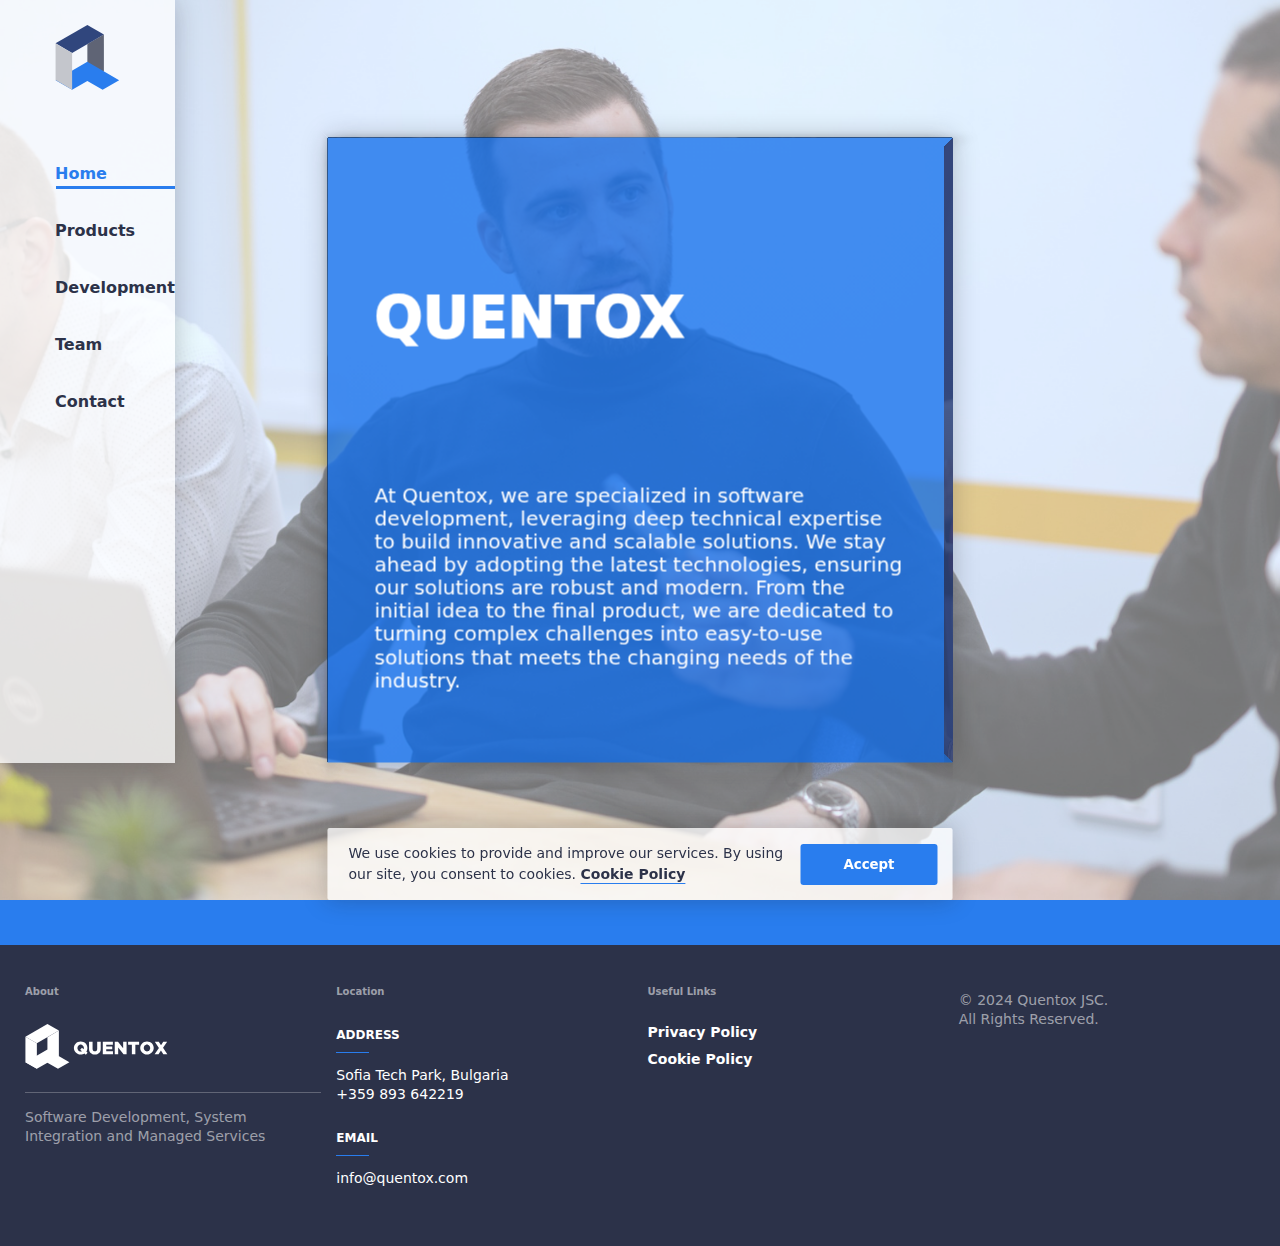
==== commit 66af50b5: "change pages content" ====
--- a/index.html
+++ b/index.html
@@ -21,30 +21,21 @@
             <div class="cube">
                 <div class="cube_face start">
                     <h1>QUENTOX</h1>
-                    <p>Introducing Quentox, a software development services company, with a team of experienced
-                        developers and a commitment to delivering high-quality solutions, we specialise in crafting
-                        tailor-made software to meet the diverse needs of our clients - from conceptualization to
-                        deployment, trust us to transform your ideas into robust, scalable software solutions.</p>
+                    <p>At Quentox, we are specialized in software development, leveraging deep technical expertise to build innovative and scalable solutions. We stay ahead by adopting the latest technologies, ensuring our solutions are robust and modern. From the initial idea to the final product, we are dedicated to turning complex challenges into easy-to-use solutions that meets the changing needs of the industry.</p>
+                </div>
+                <div class="cube_face products">
+                    <h2>Products</h2>
+                    <p>AutoDiag is an innovative platform designed for the automotive sector, targeted primarily to car owners, automotive repair shops and dealerships. Our platform interfaces with vehicle systems through a specialized device connected to the OBD2 port. Utilizing advanced machine learning models, it analyzes data from these systems to detect deviations from the expected optimal operation. Given that fundamental functionality the platform enables many additional features to the end users like predictive maintenance or potential issues identification by correlating diagnostic data to historical data or data from other vehicles.<br />
+                    <br />
+                    The platform is still in development. For more information contact us at info@quentox.com.</p>
                 </div>
                 <div class="cube_face sd">
                     <h2>Software Development</h2>
-                    <p>Our company has vast experience building robust business-critical systems and also integrating
-                        newly developed modules into existing business-critical systems. That includes projects doing
-                        payment solutions, secure data exchange solutions, oil and gas pipeline monitoring software,
-                        various add-ons and extensions to already deployed ERP systems.</p>
-                </div>
-                <div class="cube_face ms">
-                    <h2>Managed Services</h2>
-                    <p>Our DevOps team is proficient with the technologies of AWS, Azure and Oracle Cloud Infrastructure
-                        (OCI). Engaging the team will remove your daily distractions of day-to-day maintenance and tech.
-                        support. It will allow your staff to focus on your business and product development.</p>
+                    <p>Our company has vast experience building robust business-critical systems and also integrating newly developed modules into existing business-critical systems. That includes projects doing payment solutions, secure data exchange solutions, oil and gas pipeline monitoring software, various add-ons and extensions to already deployed ERP systems.</p>
                 </div>
                 <div class="cube_face team">
                     <h2>Our Team</h2>
-                    <p>Our elite team at Quentox comprises four seasoned professionals. Our team brings a wealth of
-                        expertise and
-                        experience to every project. Together, we collaborate seamlessly to deliver top-tier software
-                        solutions that exceed client expectations.</p>
+                    <p>At Quentox, our founders are a close-knit team of four experienced professionals who have worked together for over a decade. Each member brings a unique blend of management and technical skills, creating a dynamic synergy. Our diverse backgrounds and extensive experience empower us to develop innovative software solutions that push the boundaries of technology.</p>
                 </div>
                 <div class="cube_face contact">
                     <h2>Contact Us</h2>
@@ -61,8 +52,8 @@
         <a id="logo"><img src="images/logo.svg" width="65" height="65" alt="Logo" /></a>
         <div class="questions">
             <div id="link_01" class="question start">Home</div>
-            <div id="link_02" class="question sd">Development</div>
-            <div id="link_03" class="question ms">Services</div>
+            <div id="link_02" class="question products">Products</div>
+            <div id="link_03" class="question sd">Development</div>
             <div id="link_04" class="question team">Team</div>
             <div id="link_05" class="question contact">Contact</div>
         </div>
--- a/css/home.css
+++ b/css/home.css
@@ -16,7 +16,7 @@
     background-size: cover;
 }
 
-body.sd .pictures {
+body.products .pictures {
     background-image: url(../images/development.jpg);
     background-position: center;
     background-repeat: no-repeat;
@@ -30,7 +30,7 @@
     background-size: cover;
 }
 
-body.ms .pictures {
+body.sd .pictures {
     background-image: url(../images/services.jpg);
     background-position: center;
     background-repeat: no-repeat;
@@ -79,11 +79,11 @@
     transform: translateZ(calc(var(--cube-size-half)*-1)) rotateY(0deg);
 }
 
+body.products .cube {
+    transform: translateZ(calc(var(--cube-size-half)*-1)) rotateY(-90.1deg);
+}
+
 body.sd .cube {
-    transform: translateZ(calc(var(--cube-size-half)*-1)) rotateY(-90.1deg);
-}
-
-body.ms .cube {
     transform: translateZ(calc(var(--cube-size-half)*-1)) rotateY(-180deg);
 }
 
@@ -135,15 +135,15 @@
     transform: rotateY(0deg) translateZ(var(--cube-size-half));
 }
 
+.cube_face.products {
+    background: linear-gradient(rgba(48, 70, 125, .85) 100%, rgba(48, 70, 125, .85) 100%), url(../images/development.jpg);
+    background-size: auto 100vh;
+    background-position: center;
+    background-repeat: no-repeat;
+    transform: rotateY(90.1deg) translateZ(var(--cube-size-half));
+}
+
 .cube_face.sd {
-    background: linear-gradient(rgba(48, 70, 125, .85) 100%, rgba(48, 70, 125, .85) 100%), url(../images/development.jpg);
-    background-size: auto 100vh;
-    background-position: center;
-    background-repeat: no-repeat;
-    transform: rotateY(90.1deg) translateZ(var(--cube-size-half));
-}
-
-.cube_face.ms {
     background: linear-gradient(rgba(48, 70, 125, .85) 100%, rgba(48, 70, 125, .85) 100%), url(../images/services.jpg);
     background-size: auto 100vh;
     background-position: center;
@@ -225,18 +225,18 @@
 }
 
 body.start .questions .question.start,
+body.products .questions .question.products,
+body.si .questions .question.si,
 body.sd .questions .question.sd,
-body.si .questions .question.si,
-body.ms .questions .question.ms,
 body.team .questions .question.team,
 body.contact .questions .question.contact {
     color: var(--red-color);
 }
 
 body.start .questions .question.start::before,
+body.products .questions .question.products::before,
+body.si .questions .question.si::before,
 body.sd .questions .question.sd::before,
-body.si .questions .question.si::before,
-body.ms .questions .question.ms::before,
 body.team .questions .question.team::before,
 body.contact .questions .question.contact::before {
     background: var(--red-color);
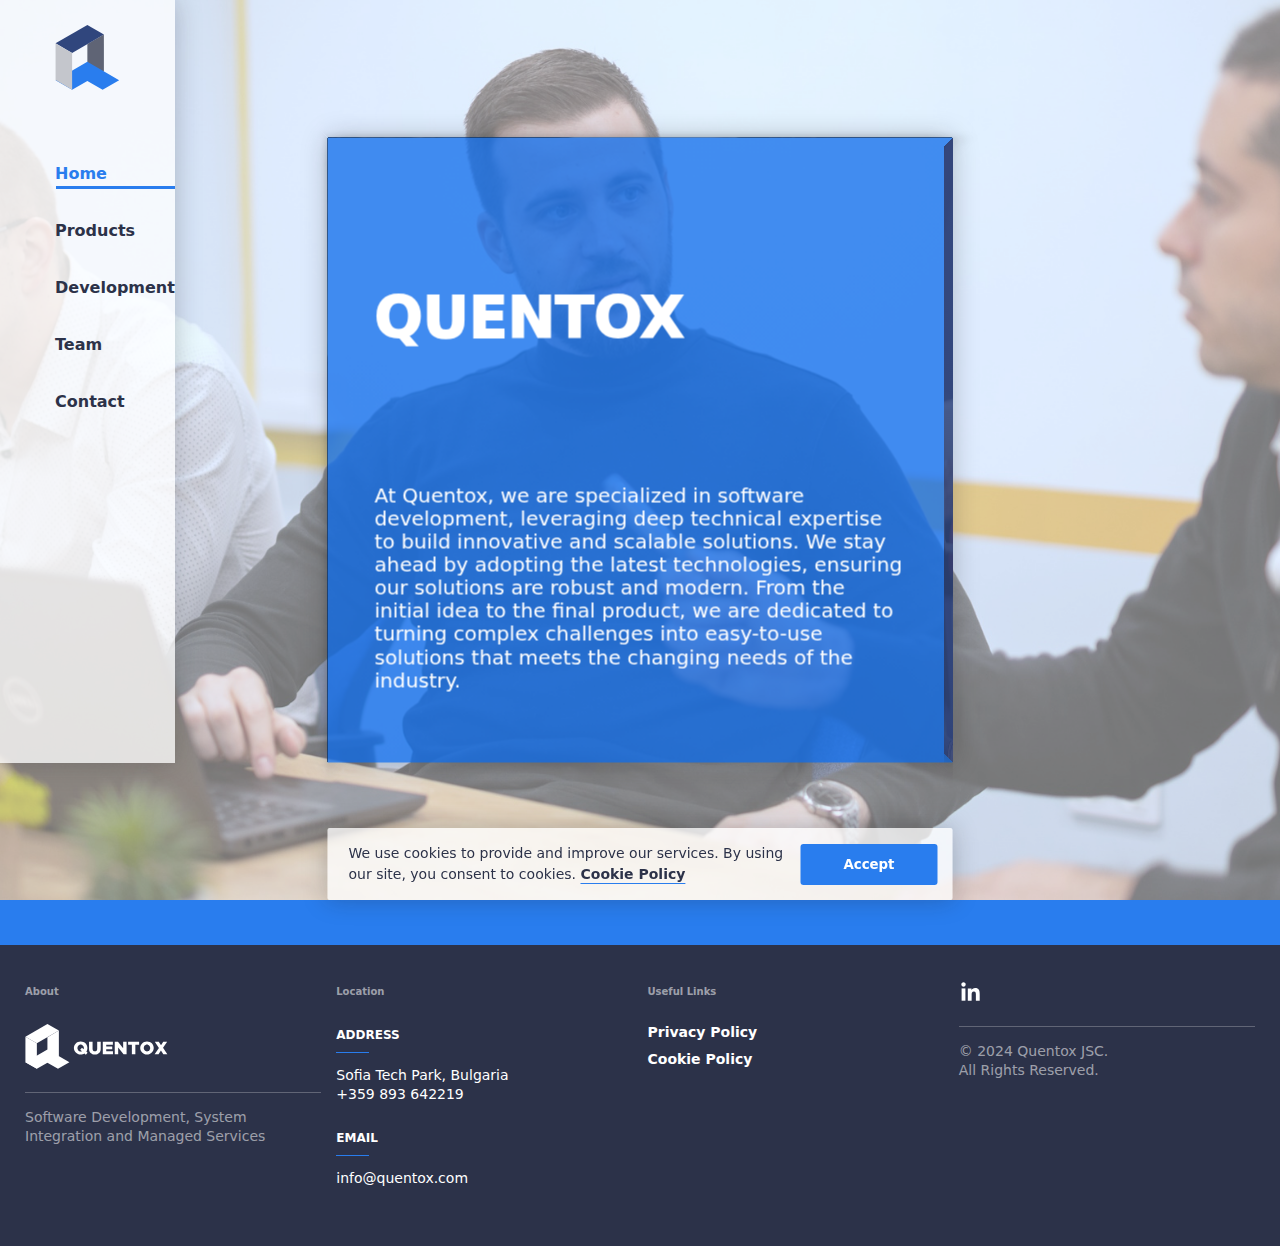
==== commit 414b6e66: "Enable Linkedin link in the footer" ====
--- a/index.html
+++ b/index.html
@@ -1,115 +1,204 @@
 <!DOCTYPE html>
 <html lang="en">
-
-<head>
-    <meta charset="utf-8">
+  <head>
+    <meta charset="utf-8" />
     <title>Quentox - Software Development</title>
-    <meta name="description" content="Software Development, System Integration and Managed Services">
-    <meta name="viewport"
-        content="initial-scale=1, width=device-width, maximum-scale=5, minimum-scale=1, user-scalable=no">
-    <link rel="shortcut icon" type="image/x-icon" href="./favicon.png?">
-    <link rel="stylesheet" href="css/main.css">
-    <link rel="stylesheet" href="css/home.css">
-    <link rel="stylesheet" href="css/nav.css">
-    <link rel="stylesheet" href="css/footer.css">
-</head>
-
-<body class="start">
+    <meta
+      name="description"
+      content="Software Development, System Integration and Managed Services"
+    />
+    <meta
+      name="viewport"
+      content="initial-scale=1, width=device-width, maximum-scale=5, minimum-scale=1, user-scalable=no"
+    />
+    <link rel="shortcut icon" type="image/x-icon" href="./favicon.png?" />
+    <link rel="stylesheet" href="css/main.css" />
+    <link rel="stylesheet" href="css/home.css" />
+    <link rel="stylesheet" href="css/nav.css" />
+    <link rel="stylesheet" href="css/footer.css" />
+  </head>
+
+  <body class="start">
     <div class="pictures"></div>
+
     <div class="home">
-        <div class="scene">
-            <div class="cube">
-                <div class="cube_face start">
-                    <h1>QUENTOX</h1>
-                    <p>At Quentox, we are specialized in software development, leveraging deep technical expertise to build innovative and scalable solutions. We stay ahead by adopting the latest technologies, ensuring our solutions are robust and modern. From the initial idea to the final product, we are dedicated to turning complex challenges into easy-to-use solutions that meets the changing needs of the industry.</p>
-                </div>
-                <div class="cube_face products">
-                    <h2>Products</h2>
-                    <p>AutoDiag is an innovative platform designed for the automotive sector, targeted primarily to car owners, automotive repair shops and dealerships. Our platform interfaces with vehicle systems through a specialized device connected to the OBD2 port. Utilizing advanced machine learning models, it analyzes data from these systems to detect deviations from the expected optimal operation. Given that fundamental functionality the platform enables many additional features to the end users like predictive maintenance or potential issues identification by correlating diagnostic data to historical data or data from other vehicles.<br />
-                    <br />
-                    The platform is still in development. For more information contact us at info@quentox.com.</p>
-                </div>
-                <div class="cube_face sd">
-                    <h2>Software Development</h2>
-                    <p>Our company has vast experience building robust business-critical systems and also integrating newly developed modules into existing business-critical systems. That includes projects doing payment solutions, secure data exchange solutions, oil and gas pipeline monitoring software, various add-ons and extensions to already deployed ERP systems.</p>
-                </div>
-                <div class="cube_face team">
-                    <h2>Our Team</h2>
-                    <p>At Quentox, our founders are a close-knit team of four experienced professionals who have worked together for over a decade. Each member brings a unique blend of management and technical skills, creating a dynamic synergy. Our diverse backgrounds and extensive experience empower us to develop innovative software solutions that push the boundaries of technology.</p>
-                </div>
-                <div class="cube_face contact">
-                    <h2>Contact Us</h2>
-                    <div>
-                        <p>Address: Sofia Tech Park, Bulgaria</p>
-                        <p>Phone: +359 893 642219</p>
-                        <p>Email: info@quentox.com</p>
-                    </div>
-                </div>
+      <div class="scene">
+        <div class="cube">
+          <div class="cube_face start">
+            <h1>QUENTOX</h1>
+
+            <p>
+              At Quentox, we are specialized in software development, leveraging
+              deep technical expertise to build innovative and scalable
+              solutions. We stay ahead by adopting the latest technologies,
+              ensuring our solutions are robust and modern. From the initial
+              idea to the final product, we are dedicated to turning complex
+              challenges into easy-to-use solutions that meets the changing
+              needs of the industry.
+            </p>
+          </div>
+
+          <div class="cube_face products">
+            <h2>Products</h2>
+
+            <p>
+              AutoDiag is an innovative platform designed for the automotive
+              sector, targeted primarily to car owners, automotive repair shops
+              and dealerships. Our platform interfaces with vehicle systems
+              through a specialized device connected to the OBD2 port. Utilizing
+              advanced machine learning models, it analyzes data from these
+              systems to detect deviations from the expected optimal operation.
+              Given that fundamental functionality the platform enables many
+              additional features to the end users like predictive maintenance
+              or potential issues identification by correlating diagnostic data
+              to historical data or data from other vehicles.<br />
+              <br />
+              The platform is still in development. For more information contact
+              us at info@quentox.com.
+            </p>
+          </div>
+
+          <div class="cube_face sd">
+            <h2>Software Development</h2>
+
+            <p>
+              Our company has vast experience building robust business-critical
+              systems and also integrating newly developed modules into existing
+              business-critical systems. That includes projects doing payment
+              solutions, secure data exchange solutions, oil and gas pipeline
+              monitoring software, various add-ons and extensions to already
+              deployed ERP systems.
+            </p>
+          </div>
+
+          <div class="cube_face team">
+            <h2>Our Team</h2>
+
+            <p>
+              At Quentox, our founders are a close-knit team of four experienced
+              professionals who have worked together for over a decade. Each
+              member brings a unique blend of management and technical skills,
+              creating a dynamic synergy. Our diverse backgrounds and extensive
+              experience empower us to develop innovative software solutions
+              that push the boundaries of technology.
+            </p>
+          </div>
+
+          <div class="cube_face contact">
+            <h2>Contact Us</h2>
+
+            <div>
+              <p>Address: Sofia Tech Park, Bulgaria</p>
+              <p>Phone: +359 893 642219</p>
+              <p>Email: info@quentox.com</p>
             </div>
-        </div>
-    </div>
+          </div>
+        </div>
+      </div>
+    </div>
+
     <div class="nav-cube">
-        <a id="logo"><img src="images/logo.svg" width="65" height="65" alt="Logo" /></a>
-        <div class="questions">
-            <div id="link_01" class="question start">Home</div>
-            <div id="link_02" class="question products">Products</div>
-            <div id="link_03" class="question sd">Development</div>
-            <div id="link_04" class="question team">Team</div>
-            <div id="link_05" class="question contact">Contact</div>
-        </div>
-        <div id="toggle">
-            <div id="nav-icon">
-                <span></span>
-                <span></span>
-                <span></span>
-                <span></span>
-            </div>
-        </div>
-    </div>
-    <div style="display: none;" class="nav">
-        <div class="menu">
-            <div class="social">
-                <a href="" target="_blank"><img src="images/social/facebook.svg" height="17" alt="Facebook" /></a>
-                <a href="" target="_blank"><img src="images/social/linkedin.svg" height="17" alt="LinkedIn" /></a>
-            </div>
-        </div>
-    </div>
+      <a id="logo"
+        ><img src="images/logo.svg" width="65" height="65" alt="Logo"
+      /></a>
+
+      <div class="questions">
+        <div id="link_01" class="question start">Home</div>
+        <div id="link_02" class="question products">Products</div>
+        <div id="link_03" class="question sd">Development</div>
+        <div id="link_04" class="question team">Team</div>
+        <div id="link_05" class="question contact">Contact</div>
+      </div>
+
+      <div id="toggle">
+        <div id="nav-icon">
+          <span></span>
+          <span></span>
+          <span></span>
+          <span></span>
+        </div>
+      </div>
+    </div>
+
+    <div style="display: none" class="nav">
+      <div class="menu">
+        <div class="social">
+          <a href="" target="_blank">
+            <img src="images/social/facebook.svg" height="17" alt="Facebook" />
+          </a>
+
+          <a href="" target="_blank">
+            <img src="images/social/linkedin.svg" height="17" alt="LinkedIn" />
+          </a>
+        </div>
+      </div>
+    </div>
+
     <div class="footer">
-        <div class="container">
-            <div class="content">
-                <div class="main">
-                    <h5><b>About</b></h5>
-                    <a href="#"><img src="images/logo_bw.svg" width="143" height="45" alt="Logo" /></a>
-                    <hr />
-                    <p class="fade">Software Development, System Integration and Managed Services</p>
-                </div>
-                <div class="locations">
-                    <h5><b>Location</b></h5>
-                    <h6>Address</h6>
-                    <p>Sofia Tech Park, Bulgaria<br />+359 893 642219</p>
-                    <h6>Email</h6>
-                    <p>info@quentox.com</p>
-                </div>
-                <div>
-                    <h5><b>Useful Links</b></h5>
-                    <a href="legal/privacy.html" target="_blank">Privacy Policy</a>
-                    <a href="legal/cookies.html" target="_blank">Cookie Policy</a>
-                </div>
-                <div class="social">
-                    <!-- <a href="" target="_blank"><img src="images/social/facebook.svg" height="21" alt="Facebook" /></a>
-                <a href="" target="_blank"><img src="images/social/linkedin.svg" height="23" alt="LinkedIn" /></a>
-                <hr /> -->
-                    <p class="fade">&copy; 2024 Quentox JSC.<br />All Rights Reserved.</p>
-                </div>
-            </div>
-        </div>
-    </div>
+      <div class="container">
+        <div class="content">
+          <div class="main">
+            <h5><b>About</b></h5>
+            <a href="#">
+              <img
+                src="images/logo_bw.svg"
+                width="143"
+                height="45"
+                alt="Logo"
+              />
+            </a>
+
+            <hr />
+
+            <p class="fade">
+              Software Development, System Integration and Managed Services
+            </p>
+          </div>
+
+          <div class="locations">
+            <h5><b>Location</b></h5>
+            <h6>Address</h6>
+            <p>Sofia Tech Park, Bulgaria<br />+359 893 642219</p>
+            <h6>Email</h6>
+            <p>info@quentox.com</p>
+          </div>
+
+          <div>
+            <h5><b>Useful Links</b></h5>
+            <a href="legal/privacy.html" target="_blank">Privacy Policy</a>
+            <a href="legal/cookies.html" target="_blank">Cookie Policy</a>
+          </div>
+
+          <div class="social">
+            <!-- <a href="" target="_blank"><img src="images/social/facebook.svg" height="21" alt="Facebook" /></a> -->
+            <a href="https://www.linkedin.com/company/quentox" target="_blank">
+              <img
+                src="images/social/linkedin.svg"
+                height="23"
+                alt="LinkedIn"
+              />
+            </a>
+
+            <hr />
+
+            <p class="fade">
+              &copy; 2024 Quentox JSC.<br />All Rights Reserved.
+            </p>
+          </div>
+        </div>
+      </div>
+    </div>
+
     <div id="cookieModal">
-        <p>We use cookies to provide and improve our services. By using our site, you consent to cookies. <a
-                href="legal/cookies.html" target="_blank">Cookie Policy</a></p>
-        <button id="cookieClose">Accept</button>
-    </div>
+      <p>
+        We use cookies to provide and improve our services. By using our site,
+        you consent to cookies.
+        <a href="legal/cookies.html" target="_blank">Cookie Policy</a>
+      </p>
+
+      <button id="cookieClose">Accept</button>
+    </div>
+
     <script src="js/custom.js"></script>
-</body>
-
-</html>+  </body>
+</html>
